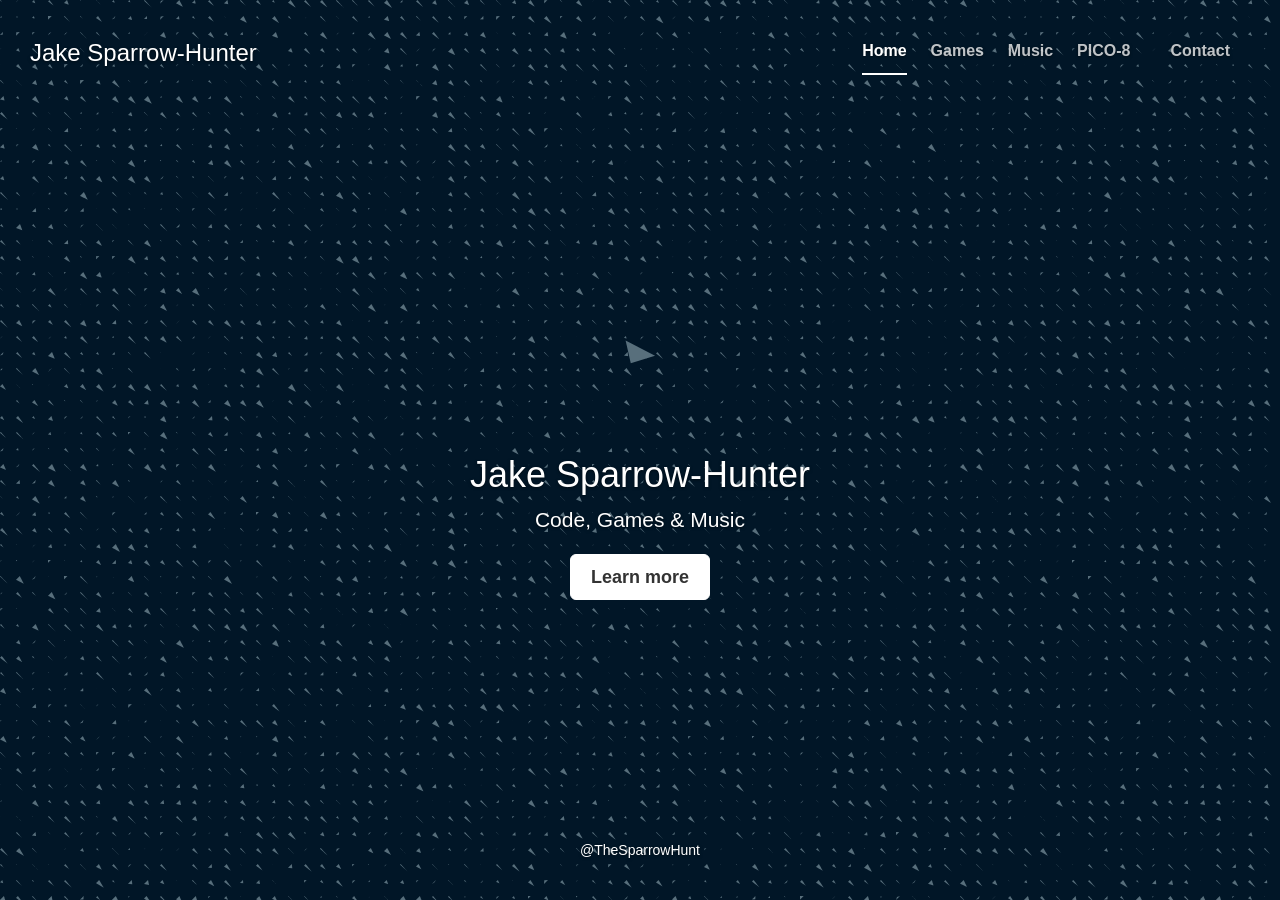
==== index.html @ d5e4cf92 "Added p5js source to load over https" ====
<!DOCTYPE html>
<html lang="en">
  <head>
    <meta charset="utf-8">
    <meta http-equiv="X-UA-Compatible" content="IE=edge">
    <meta name="viewport" content="width=device-width, initial-scale=1">
    <!-- The above 3 meta tags *must* come first in the head; any other head content must come *after* these tags -->
    <meta name="description" content="A Website">
    <meta name="author" content="Jake Sparrow-Hunter">
    <!-- <link rel="icon" href="../../favicon.ico"> -->

    <title>Jake Sparrow-Hunter</title>
    <!-- p5js -->
    <script src="/p5js/p5.min.js"></script>
    <script src="sketch.js"></script>
    <!-- Bootstrap core CSS -->
    <link href="bootstrap/css/bootstrap.min.css" rel="stylesheet">

    <!-- IE10 viewport hack for Surface/desktop Windows 8 bug -->
    <link href="bootstrap/css/ie10-viewport-bug-workaround.css" rel="stylesheet">

    <!-- Custom styles for this template -->
    <link href="css/cover.css" rel="stylesheet">
  </head>

  <body>

    <div class="site-wrapper">

      <div class="site-wrapper-inner">

        <div class="cover-container">

          <div class="masthead clearfix">
            <div class="inner">
              <h3 class="masthead-brand"><a href="">Jake Sparrow-Hunter</a></h3>
              <nav>
                <ul class="nav masthead-nav">
                  <li class="active"><a href="#">Home</a></li>
                  <li><a href="games/games.html">Games</a></li>
                  <li><a href="music/music.html">Music</a></li>
		              <li><a href="pico-8/pico-8.html">PICO-8</a><li>
		              <li><a href="contact.html">Contact</a><li>
                </ul>
              </nav>
            </div>
          </div>

          <div class="inner cover">
            <div id="p5js"> <!-- sketch here --> </div>
            <h1 class="cover-heading">Jake Sparrow-Hunter</h1>
            <p class="lead">Code, Games & Music</p>
            <p class="lead">
              <a href="#" class="btn btn-lg btn-default">Learn more</a>
            </p>
          </div>
	  <div class="mastfoot">
      	    <div class="inner">
              <p><a href="https://twitter.com/TheSparrowHunt" target="_blank">@TheSparrowHunt</a></p>
            </div>
          </div>

        </div>

      </div>

    </div>

    <!-- Bootstrap core JavaScript
    ================================================== -->
    <!-- Placed at the end of the document so the pages load faster -->
    <script src="https://ajax.googleapis.com/ajax/libs/jquery/1.12.4/jquery.min.js"></script>
    <script>window.jQuery || document.write('<script src="../../assets/js/vendor/jquery.min.js"><\/script>')</script>
    <script src="bootstrap/js/bootstrap.min.js"></script>
    <!-- IE10 viewport hack for Surface/desktop Windows 8 bug -->
    <script src="bootstrap/js/ie10-viewport-bug-workaround.js"></script>
  </body>
</html>
---- css/cover.css ----
/*
 * Globals
 */

/* Links */
a,
a:focus,
a:hover {
  color: #fff;
}

/* Custom default button */
.btn-default,
.btn-default:hover,
.btn-default:focus {
  color: #333;
  text-shadow: none; /* Prevent inheritance from `body` */
  background-color: #fff;
  border: 1px solid #fff;
}


/*
 * Base structure
 */

html,
body {
  height: 100%;
  background-image: url("../images/main-background.png");
}

body {
  color: #fff;
  text-align: center;
  text-shadow: 0 1px 3px rgba(0,0,0,.5);
}

/* Extra markup and styles for table-esque vertical and horizontal centering */
.site-wrapper {
  display: table;
  width: 100%;
  height: 100%; /* For at least Firefox */
  min-height: 100%;
  /*-webkit-box-shadow: inset 0 0 100px rgba(0,0,0,.5);
          box-shadow: inset 0 0 100px rgba(0,0,0,.5);*/
}

.site-wrapper-inner {
  display: table-cell;
  vertical-align: top;
}

.cover-container {
  margin-right: auto;
  margin-left: auto;
}

/* Padding for spacing */
.inner {
  padding: 30px;
}


/*
 * Header
 */
.masthead-brand {
  margin-top: 10px;
  margin-bottom: 10px;
}

.masthead-nav > li {
  display: inline-block;
}

.masthead-nav > li + li {
  margin-left: 20px;
}

.masthead-nav > li > a {
  padding-right: 0;
  padding-left: 0;
  font-size: 16px;
  font-weight: bold;
  color: #fff; /* IE8 proofing */
  color: rgba(255,255,255,.75);
  border-bottom: 2px solid transparent;
}

.masthead-nav > li > a:hover,
.masthead-nav > li > a:focus {
  background-color: transparent;
  border-bottom-color: #a9a9a9;
  border-bottom-color: rgba(255,255,255,.25);
}

.masthead-nav > .active > a,
.masthead-nav > .active > a:hover,
.masthead-nav > .active > a:focus {
  color: #fff;
  border-bottom-color: #fff;
}

@media (min-width: 768px) {
  .masthead-brand {
    float: left;
  }
  .masthead-nav {
    float: right;
  }
}


/*
 * Cover
 */

.cover {
  padding: 0 20px;
}
.cover .btn-lg {
  padding: 10px 20px;
  font-weight: bold;
}


/*
 * Footer
 */

.mastfoot {
  color: #999; /* IE8 proofing */
  color: rgba(255,255,255,.5);
}


/*
 * Affix and center
 */

@media (min-width: 768px) {
  /* Pull out the header and footer */
  .masthead {
    position: fixed;
    top: 0;
  }
  .mastfoot {
    position: fixed;
    bottom: 0;
  }
  /* Start the vertical centering */
  .site-wrapper-inner {
    vertical-align: middle;
  }
  /* Handle the widths */
  .masthead,
  .mastfoot,
  .cover-container {
    width: 100%; /* Must be percentage or pixels for horizontal alignment */
  }
}

/*@media (min-width: 992px) {
  .masthead,
  .mastfoot,
  .cover-container {
    width: 700px;
  }
}*/
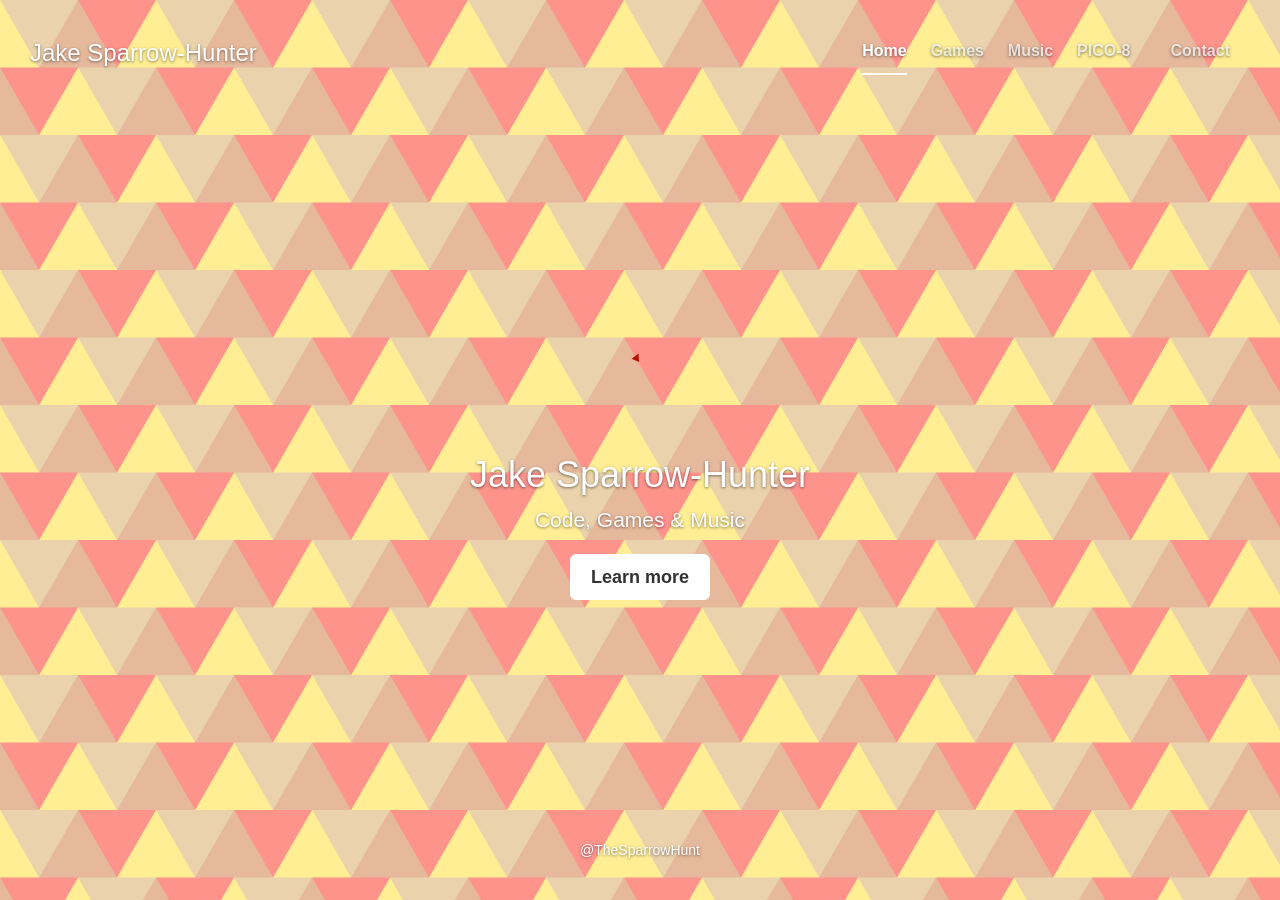
==== commit acf8f09f: "Changed background image again" ====
--- a/index.html
+++ b/index.html
@@ -10,14 +10,9 @@
     <!-- <link rel="icon" href="../../favicon.ico"> -->
 
     <title>Jake Sparrow-Hunter</title>
-    <!-- p5js -->
-    <script src="/p5js/p5.min.js"></script>
-    <script src="sketch.js"></script>
+
     <!-- Bootstrap core CSS -->
     <link href="bootstrap/css/bootstrap.min.css" rel="stylesheet">
-
-    <!-- IE10 viewport hack for Surface/desktop Windows 8 bug -->
-    <link href="bootstrap/css/ie10-viewport-bug-workaround.css" rel="stylesheet">
 
     <!-- Custom styles for this template -->
     <link href="css/cover.css" rel="stylesheet">
@@ -72,7 +67,8 @@
     <script src="https://ajax.googleapis.com/ajax/libs/jquery/1.12.4/jquery.min.js"></script>
     <script>window.jQuery || document.write('<script src="../../assets/js/vendor/jquery.min.js"><\/script>')</script>
     <script src="bootstrap/js/bootstrap.min.js"></script>
-    <!-- IE10 viewport hack for Surface/desktop Windows 8 bug -->
-    <script src="bootstrap/js/ie10-viewport-bug-workaround.js"></script>
+    <!-- p5js -->
+    <script src="p5js/p5.min.js"></script>
+    <script src="sketch.js"></script>
   </body>
 </html>
--- a/css/cover.css
+++ b/css/cover.css
@@ -28,6 +28,11 @@
 body {
   height: 100%;
   background-image: url("../images/main-background.png");
+  background-size: 156px 135px;
+  -webkit-background-size: 156px 135px;
+  -moz-background-size: 156px 135px;
+  -o-background-size: 156px 135px;
+  /*background-color: #011627;*/
 }
 
 body {
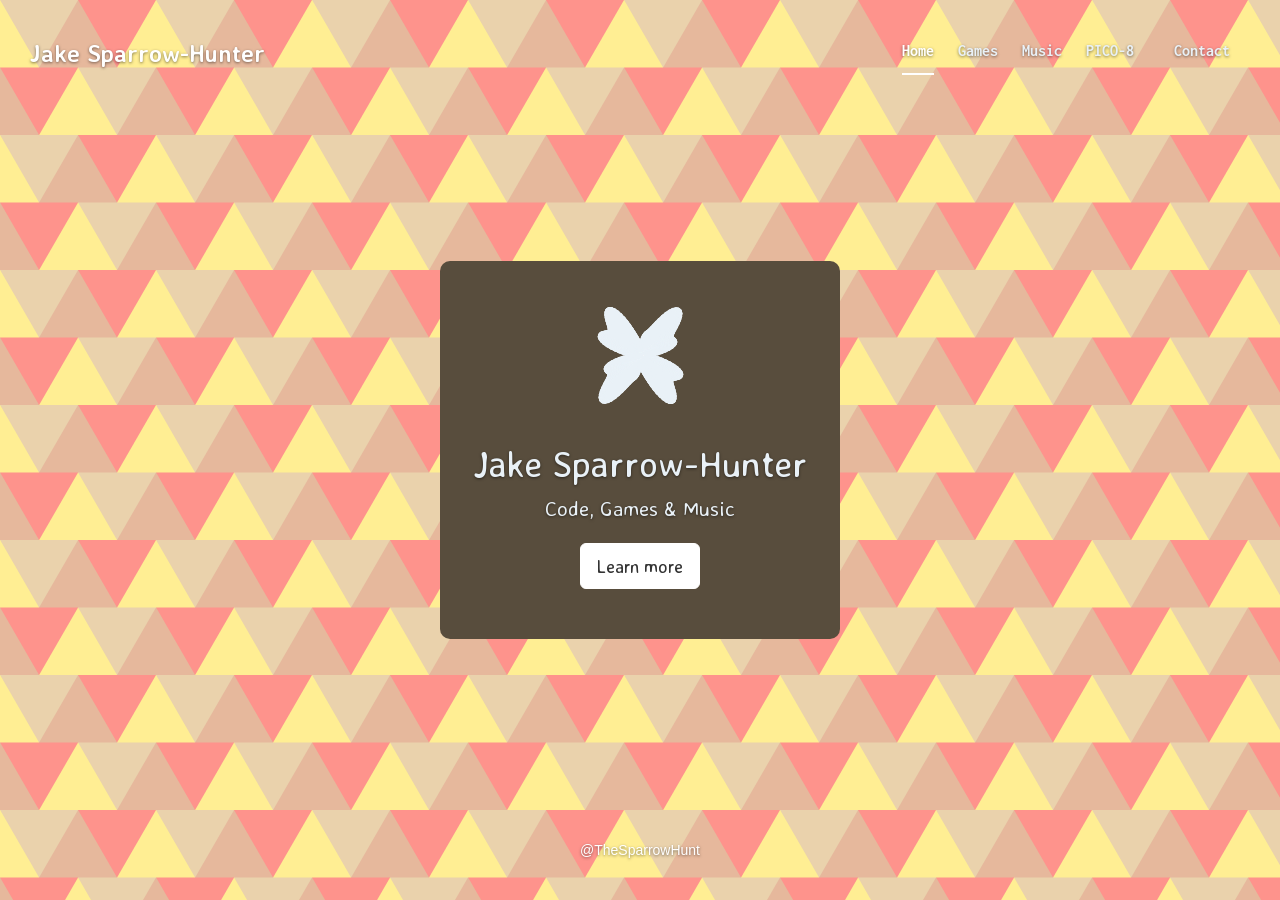
==== commit 47fc7bcd: "tweaks to the main page" ====
--- a/index.html
+++ b/index.html
@@ -8,6 +8,10 @@
     <meta name="description" content="A Website">
     <meta name="author" content="Jake Sparrow-Hunter">
     <!-- <link rel="icon" href="../../favicon.ico"> -->
+    <!-- loading fonts -->
+    <style>
+    @import url('https://fonts.googleapis.com/css?family=Averia+Sans+Libre|Inconsolata');
+    </style>
 
     <title>Jake Sparrow-Hunter</title>
 
@@ -41,13 +45,15 @@
             </div>
           </div>
 
-          <div class="inner cover">
-            <div id="p5js"> <!-- sketch here --> </div>
-            <h1 class="cover-heading">Jake Sparrow-Hunter</h1>
-            <p class="lead">Code, Games & Music</p>
-            <p class="lead">
-              <a href="#" class="btn btn-lg btn-default">Learn more</a>
-            </p>
+          <div class="inner-cover">
+              <div class = "main-content">
+              <div class = "p5" id="p5js"> <!-- sketch here --> </div>
+              <h1 class="cover-heading">Jake Sparrow-Hunter</h1>
+              <p class="lead">Code, Games & Music</p>
+              <p class="lead">
+                <a href="#" class="btn btn-lg btn-default">Learn more</a>
+              </p>
+            </div>
           </div>
 	  <div class="mastfoot">
       	    <div class="inner">
--- a/css/cover.css
+++ b/css/cover.css
@@ -6,7 +6,7 @@
 a,
 a:focus,
 a:hover {
-  color: #fff;
+  color: #ffffff;
 }
 
 /* Custom default button */
@@ -64,19 +64,39 @@
 /* Padding for spacing */
 .inner {
   padding: 30px;
+
 }
 
+.inner-cover{
+  color: #E9F1F7;
+  background-color: #584d3d;
+  margin-left: auto;
+  margin-right: auto;
+  width: 400px;
+  border-radius: 10px;
+}
 
+.main-content{
+  padding: 30px;
+  font-family: 'Averia Sans Libre', cursive;
+}
+
+.p5{
+  padding: 0px;
+}
 /*
  * Header
  */
 .masthead-brand {
   margin-top: 10px;
   margin-bottom: 10px;
+  font-family: 'Averia Sans Libre', cursive;
+  font-weight: bold;
 }
 
 .masthead-nav > li {
   display: inline-block;
+  font-family: 'Inconsolata', monospace;
 }
 
 .masthead-nav > li + li {
@@ -88,8 +108,8 @@
   padding-left: 0;
   font-size: 16px;
   font-weight: bold;
-  color: #fff; /* IE8 proofing */
-  color: rgba(255,255,255,.75);
+  color: #E9F1F7; /* IE8 proofing */
+  color: color: #E9F1F77F;
   border-bottom: 2px solid transparent;
 }
 
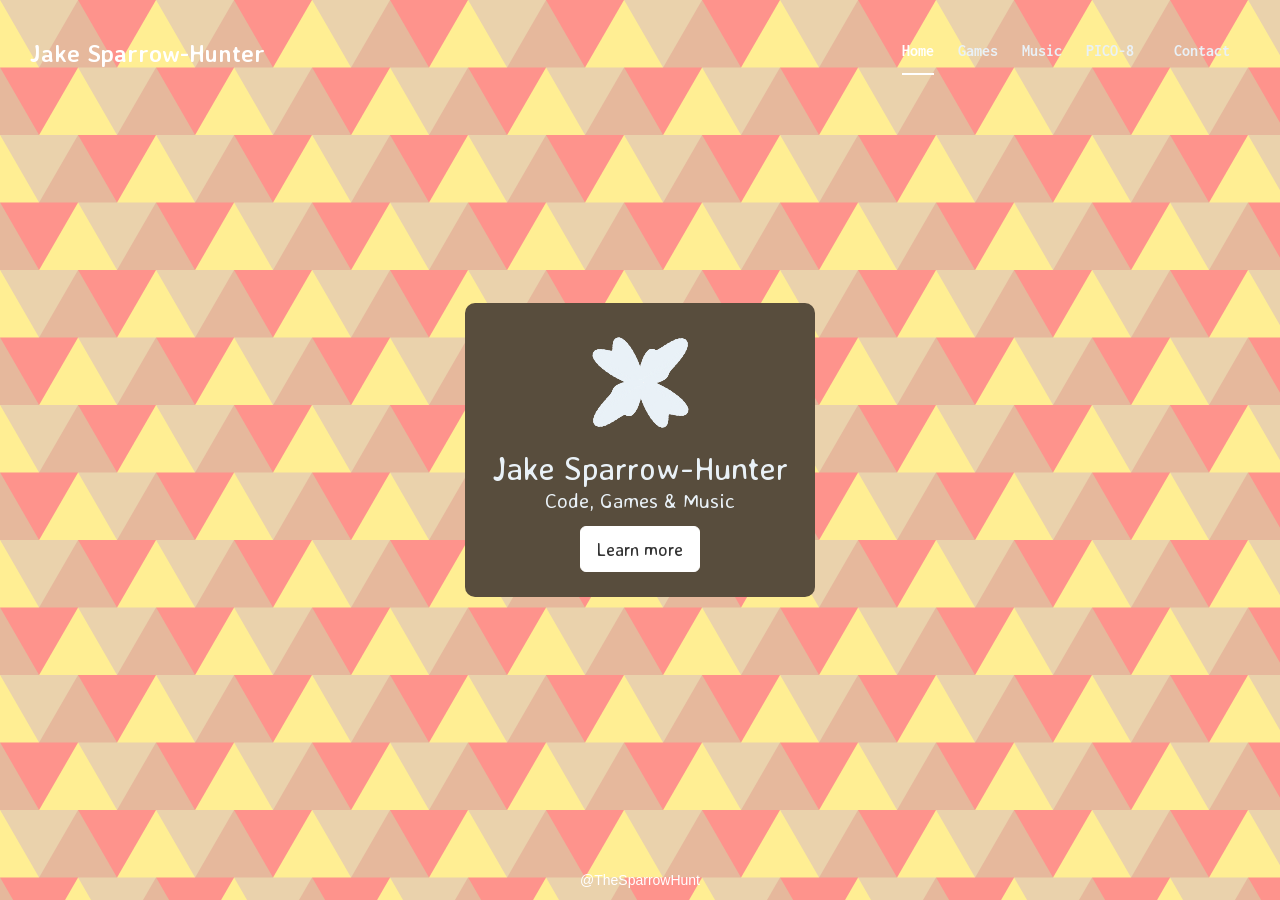
==== commit 9761aeb1: "Minor CSS changes" ====
--- a/index.html
+++ b/index.html
@@ -46,19 +46,17 @@
           </div>
 
           <div class="inner-cover">
-              <div class = "main-content">
+            <div class = "main-content">
               <div class = "p5" id="p5js"> <!-- sketch here --> </div>
-              <h1 class="cover-heading">Jake Sparrow-Hunter</h1>
-              <p class="lead">Code, Games & Music</p>
-              <p class="lead">
-                <a href="#" class="btn btn-lg btn-default">Learn more</a>
-              </p>
+                <h1 class="cover-heading">Jake Sparrow-Hunter</h1>
+                <p class="lead">Code, Games & Music</p>
+                <p class="lead">
+                  <a href="#" class="btn btn-lg btn-default">Learn more</a>
+                </p>
             </div>
           </div>
 	  <div class="mastfoot">
-      	    <div class="inner">
-              <p><a href="https://twitter.com/TheSparrowHunt" target="_blank">@TheSparrowHunt</a></p>
-            </div>
+      	    <p><a href="https://twitter.com/TheSparrowHunt" target="_blank">@TheSparrowHunt</a></p>
           </div>
 
         </div>
--- a/css/cover.css
+++ b/css/cover.css
@@ -38,7 +38,8 @@
 body {
   color: #fff;
   text-align: center;
-  text-shadow: 0 1px 3px rgba(0,0,0,.5);
+  /*text-shadow: 0 1px 3px rgba(0,0,0,.5);*/
+  text-shadow: none;
 }
 
 /* Extra markup and styles for table-esque vertical and horizontal centering */
@@ -68,22 +69,41 @@
 }
 
 .inner-cover{
+  padding: 0px;
   color: #E9F1F7;
   background-color: #584d3d;
   margin-left: auto;
   margin-right: auto;
-  width: 400px;
+  width: 350px;
   border-radius: 10px;
-}
+  margin-top:0px;
+}
+
 
 .main-content{
-  padding: 30px;
+  padding: 15px;
   font-family: 'Averia Sans Libre', cursive;
 }
 
 .p5{
   padding: 0px;
 }
+
+/*headings*/
+h1{
+  font-size: 32px;
+}
+
+.cover-heading{
+  margin-bottom: 0px;
+  margin-top: 0px;
+}
+
+.lead{
+  margin-bottom: 10px;
+  margin-top: 0px;
+}
+
 /*
  * Header
  */
@@ -137,6 +157,8 @@
 }
 
 
+
+
 /*
  * Cover
  */
@@ -159,12 +181,17 @@
   color: rgba(255,255,255,.5);
 }
 
-
+/*@media (min-height: 500px) {
+  .mastfoot {
+    position: fixed;
+    bottom: 0;
+  }
+}*/
 /*
  * Affix and center
  */
 
-@media (min-width: 768px) {
+@media (min-width: 768px){
   /* Pull out the header and footer */
   .masthead {
     position: fixed;
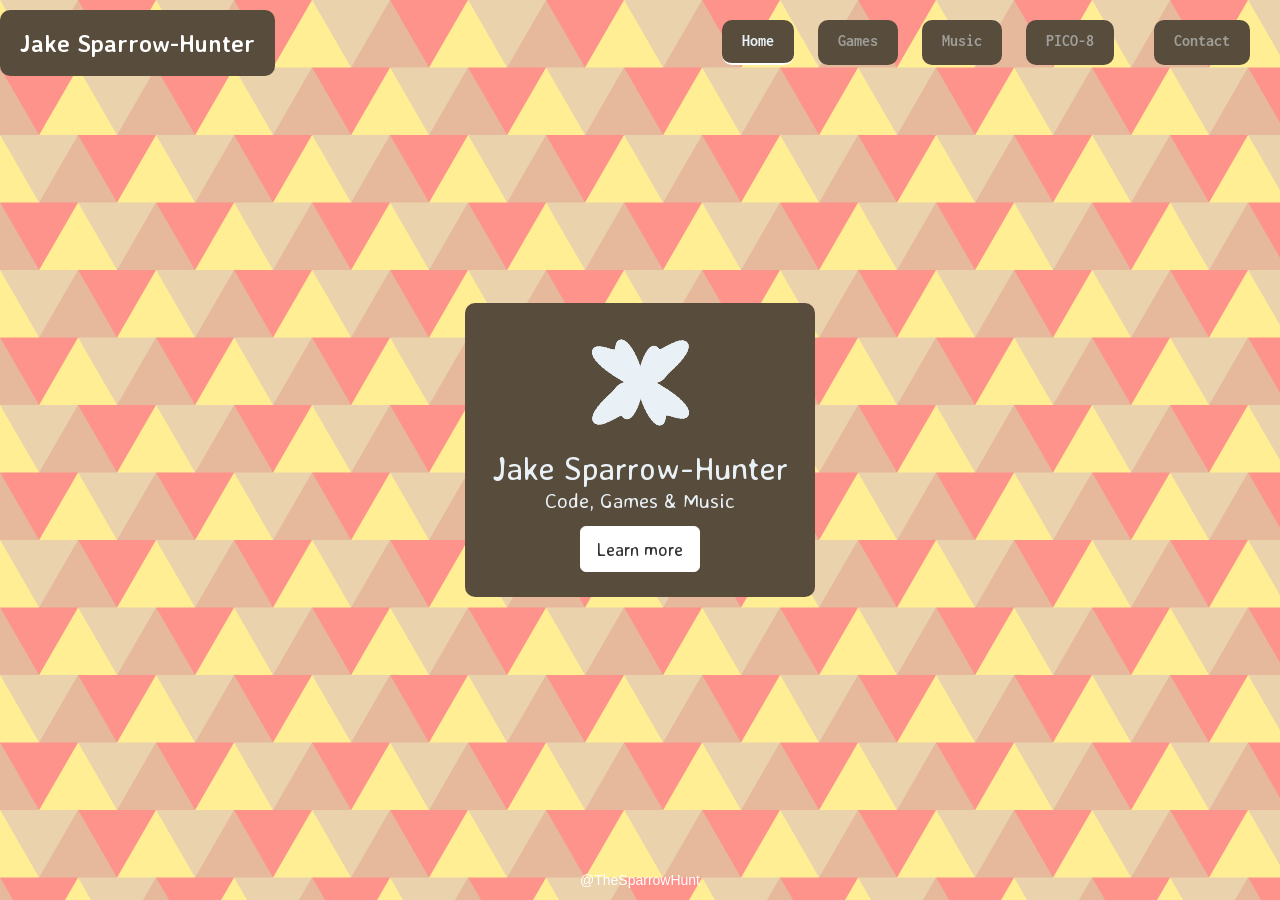
==== commit 3e7e1ac6: "added contrast to navbar" ====
--- a/index.html
+++ b/index.html
@@ -18,7 +18,6 @@
     <!-- Bootstrap core CSS -->
     <link href="bootstrap/css/bootstrap.min.css" rel="stylesheet">
 
-    <!-- Custom styles for this template -->
     <link href="css/cover.css" rel="stylesheet">
   </head>
 
@@ -55,7 +54,7 @@
                 </p>
             </div>
           </div>
-	  <div class="mastfoot">
+	        <div class="mastfoot">
       	    <p><a href="https://twitter.com/TheSparrowHunt" target="_blank">@TheSparrowHunt</a></p>
           </div>
 
--- a/css/cover.css
+++ b/css/cover.css
@@ -38,7 +38,6 @@
 body {
   color: #fff;
   text-align: center;
-  /*text-shadow: 0 1px 3px rgba(0,0,0,.5);*/
   text-shadow: none;
 }
 
@@ -64,8 +63,8 @@
 
 /* Padding for spacing */
 .inner {
-  padding: 30px;
-
+  padding-bottom: 30px;
+  padding-top: 10px;
 }
 
 .inner-cover{
@@ -107,47 +106,64 @@
 /*
  * Header
  */
+.masthead{
+
+}
+
 .masthead-brand {
-  margin-top: 10px;
-  margin-bottom: 10px;
+  margin: 0px;
   font-family: 'Averia Sans Libre', cursive;
   font-weight: bold;
+  background-color: #584d3d;
+  padding: 20px;
+  border-radius: 10px;
 }
 
 .masthead-nav > li {
   display: inline-block;
   font-family: 'Inconsolata', monospace;
+  margin-top: 0px;
+  padding: 10px;
 }
 
 .masthead-nav > li + li {
-  margin-left: 20px;
+  margin-left: 0px;
 }
 
 .masthead-nav > li > a {
-  padding-right: 0;
-  padding-left: 0;
+  padding-right: 20px;
+  padding-left: 20px;
   font-size: 16px;
   font-weight: bold;
+  background-color: #584d3d;
   color: #E9F1F7; /* IE8 proofing */
-  color: color: #E9F1F77F;
+  color: #E9F1F77F;
   border-bottom: 2px solid transparent;
+  border-radius: 10px;
 }
 
 .masthead-nav > li > a:hover,
 .masthead-nav > li > a:focus {
-  background-color: transparent;
+  background-color: #E9F1F7;
+  color: #584d3d;
   border-bottom-color: #a9a9a9;
   border-bottom-color: rgba(255,255,255,.25);
 }
 
-.masthead-nav > .active > a,
+.masthead-nav > .active > a{
+  color: #E9F1F7;
+  background-color: #584d3d;
+  border-bottom-color: #fff;
+}
+
 .masthead-nav > .active > a:hover,
 .masthead-nav > .active > a:focus {
-  color: #fff;
+  background-color: #E9F1F7;
+  color: #584d3d;
   border-bottom-color: #fff;
 }
 
-@media (min-width: 768px) {
+@media (min-width: 831px) {
   .masthead-brand {
     float: left;
   }
@@ -155,8 +171,6 @@
     float: right;
   }
 }
-
-
 
 
 /*
@@ -191,7 +205,7 @@
  * Affix and center
  */
 
-@media (min-width: 768px){
+@media (min-width: 831px){
   /* Pull out the header and footer */
   .masthead {
     position: fixed;
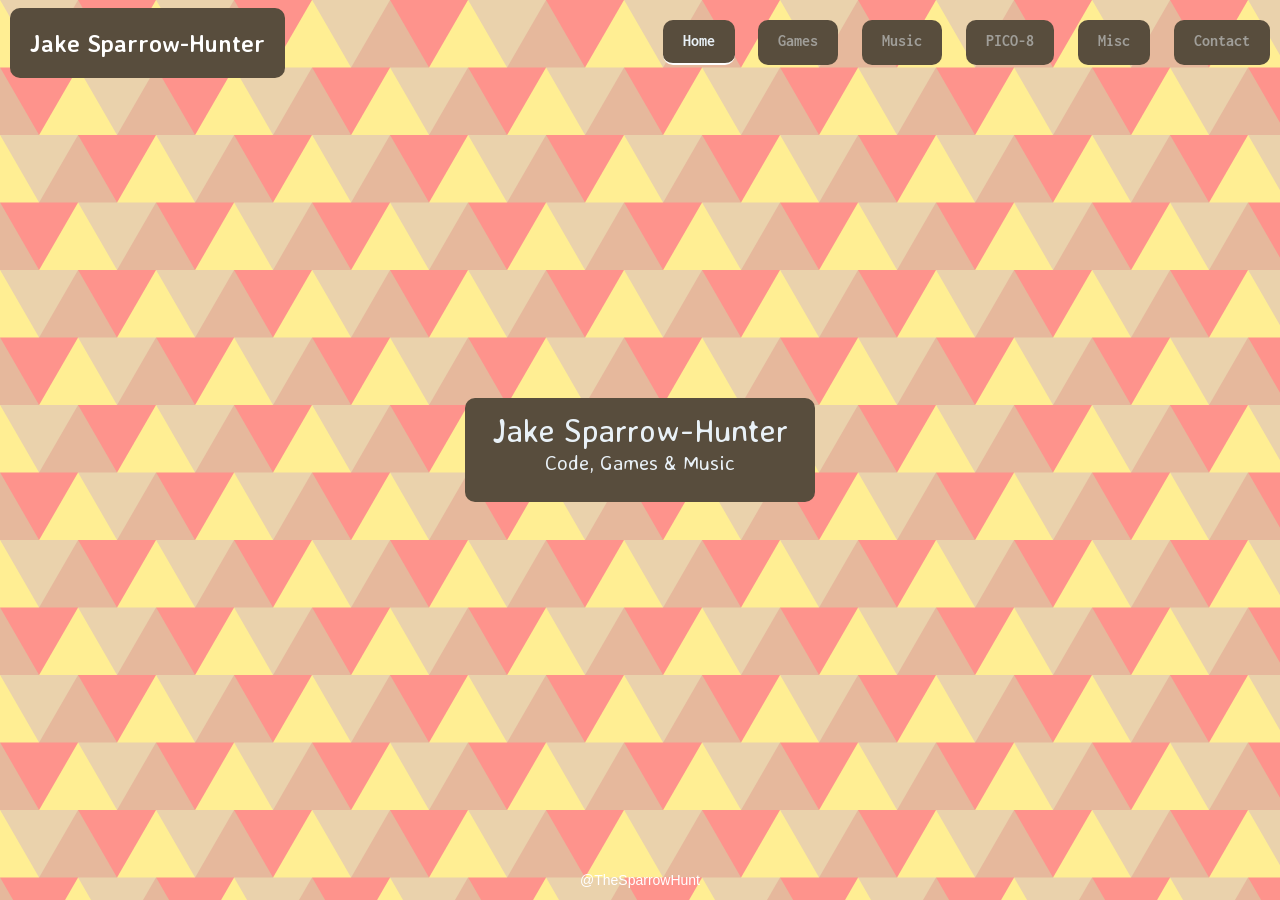
==== commit 73b97ba2: "moved some files around" ====
--- a/index.html
+++ b/index.html
@@ -35,10 +35,11 @@
               <nav>
                 <ul class="nav masthead-nav">
                   <li class="active"><a href="#">Home</a></li>
-                  <li><a href="games/games.html">Games</a></li>
-                  <li><a href="music/music.html">Music</a></li>
-		              <li><a href="pico-8/pico-8.html">PICO-8</a><li>
-		              <li><a href="contact.html">Contact</a><li>
+                  <li><a href="games.html">Games</a></li>
+                  <li><a href="music.html">Music</a></li>
+		              <li><a href="pico-8.html">PICO-8</a></li>
+                  <li><a href="misc.html">Misc</a></li>
+		              <li><a href="contact.html">Contact</a></li>
                 </ul>
               </nav>
             </div>
@@ -49,9 +50,9 @@
               <div class = "p5" id="p5js"> <!-- sketch here --> </div>
                 <h1 class="cover-heading">Jake Sparrow-Hunter</h1>
                 <p class="lead">Code, Games & Music</p>
-                <p class="lead">
+                <!--p class="lead">
                   <a href="#" class="btn btn-lg btn-default">Learn more</a>
-                </p>
+                </p-->
             </div>
           </div>
 	        <div class="mastfoot">
@@ -72,6 +73,6 @@
     <script src="bootstrap/js/bootstrap.min.js"></script>
     <!-- p5js -->
     <script src="p5js/p5.min.js"></script>
-    <script src="sketch.js"></script>
+    <script src="code/sketch.js"></script>
   </body>
 </html>
--- a/css/cover.css
+++ b/css/cover.css
@@ -110,7 +110,7 @@
 
 }
 
-.masthead-brand {
+.masthead-brand > a{
   margin: 0px;
   font-family: 'Averia Sans Libre', cursive;
   font-weight: bold;
@@ -119,10 +119,13 @@
   border-radius: 10px;
 }
 
+.masthead-nav{
+  margin-top: 20px;
+}
+
 .masthead-nav > li {
   display: inline-block;
   font-family: 'Inconsolata', monospace;
-  margin-top: 0px;
   padding: 10px;
 }
 
@@ -169,6 +172,7 @@
   }
   .masthead-nav {
     float: right;
+    margin-top: 0px;
   }
 }
 
@@ -225,6 +229,12 @@
   .cover-container {
     width: 100%; /* Must be percentage or pixels for horizontal alignment */
   }
+  .masthead-brand{
+    margin-left: 10px;
+  }
+  .masthead-nav > li {
+    margin-top: 0px;
+  }
 }
 
 /*@media (min-width: 992px) {
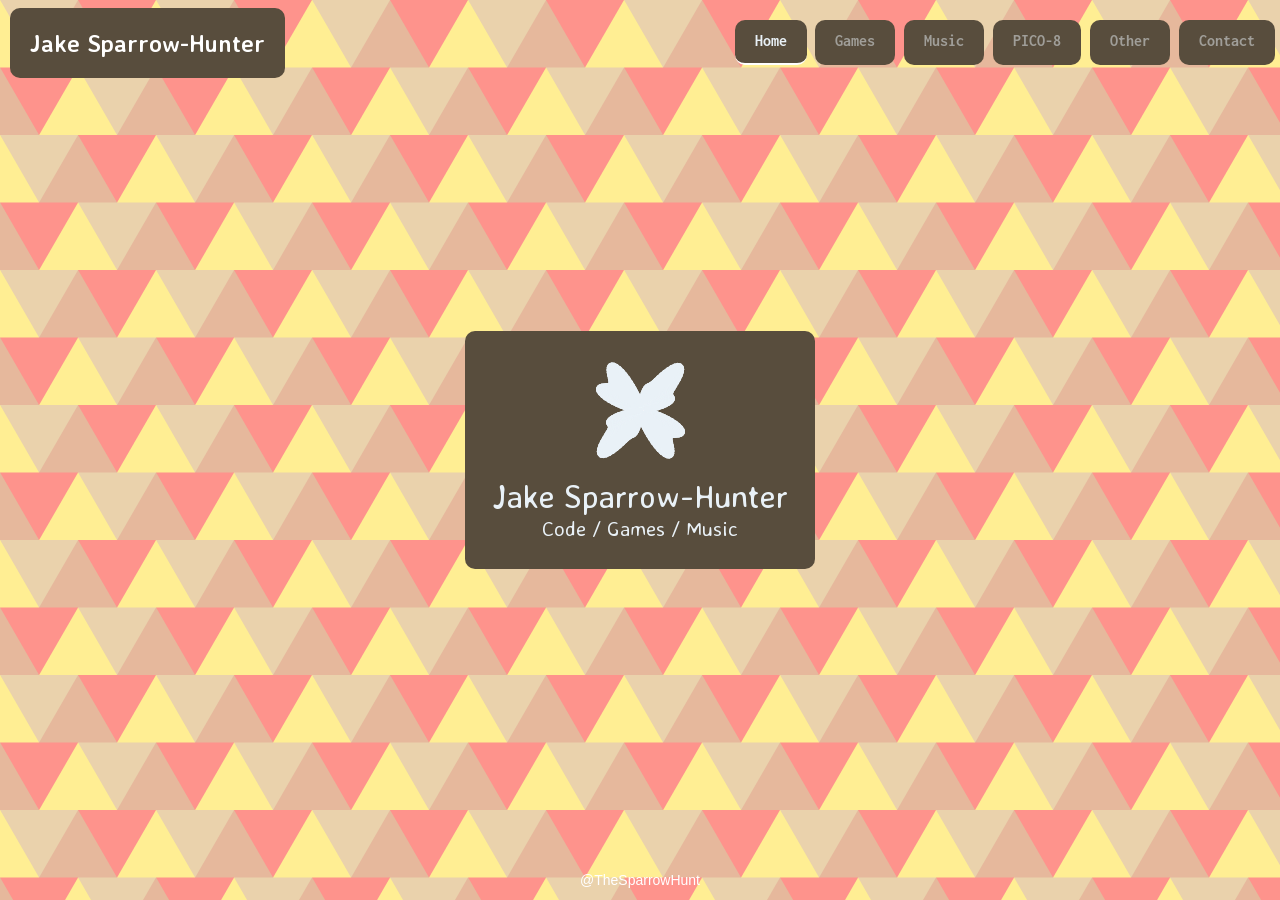
==== commit fa8139bd: "changed resizing and padding on links, fixed link bug with p5" ====
--- a/index.html
+++ b/index.html
@@ -38,7 +38,7 @@
                   <li><a href="games.html">Games</a></li>
                   <li><a href="music.html">Music</a></li>
 		              <li><a href="pico-8.html">PICO-8</a></li>
-                  <li><a href="misc.html">Misc</a></li>
+                  <li><a href="other.html">Other</a></li>
 		              <li><a href="contact.html">Contact</a></li>
                 </ul>
               </nav>
@@ -49,7 +49,7 @@
             <div class = "main-content">
               <div class = "p5" id="p5js"> <!-- sketch here --> </div>
                 <h1 class="cover-heading">Jake Sparrow-Hunter</h1>
-                <p class="lead">Code, Games & Music</p>
+                <p class="lead">Code / Games / Music</p>
                 <!--p class="lead">
                   <a href="#" class="btn btn-lg btn-default">Learn more</a>
                 </p-->
@@ -73,6 +73,6 @@
     <script src="bootstrap/js/bootstrap.min.js"></script>
     <!-- p5js -->
     <script src="p5js/p5.min.js"></script>
-    <script src="code/sketch.js"></script>
+    <script src="code/mainpage.js"></script>
   </body>
 </html>
--- a/css/cover.css
+++ b/css/cover.css
@@ -126,7 +126,9 @@
 .masthead-nav > li {
   display: inline-block;
   font-family: 'Inconsolata', monospace;
-  padding: 10px;
+  padding-top: 10px;
+  padding-left: 0px;
+  padding-right: 5px;
 }
 
 .masthead-nav > li + li {
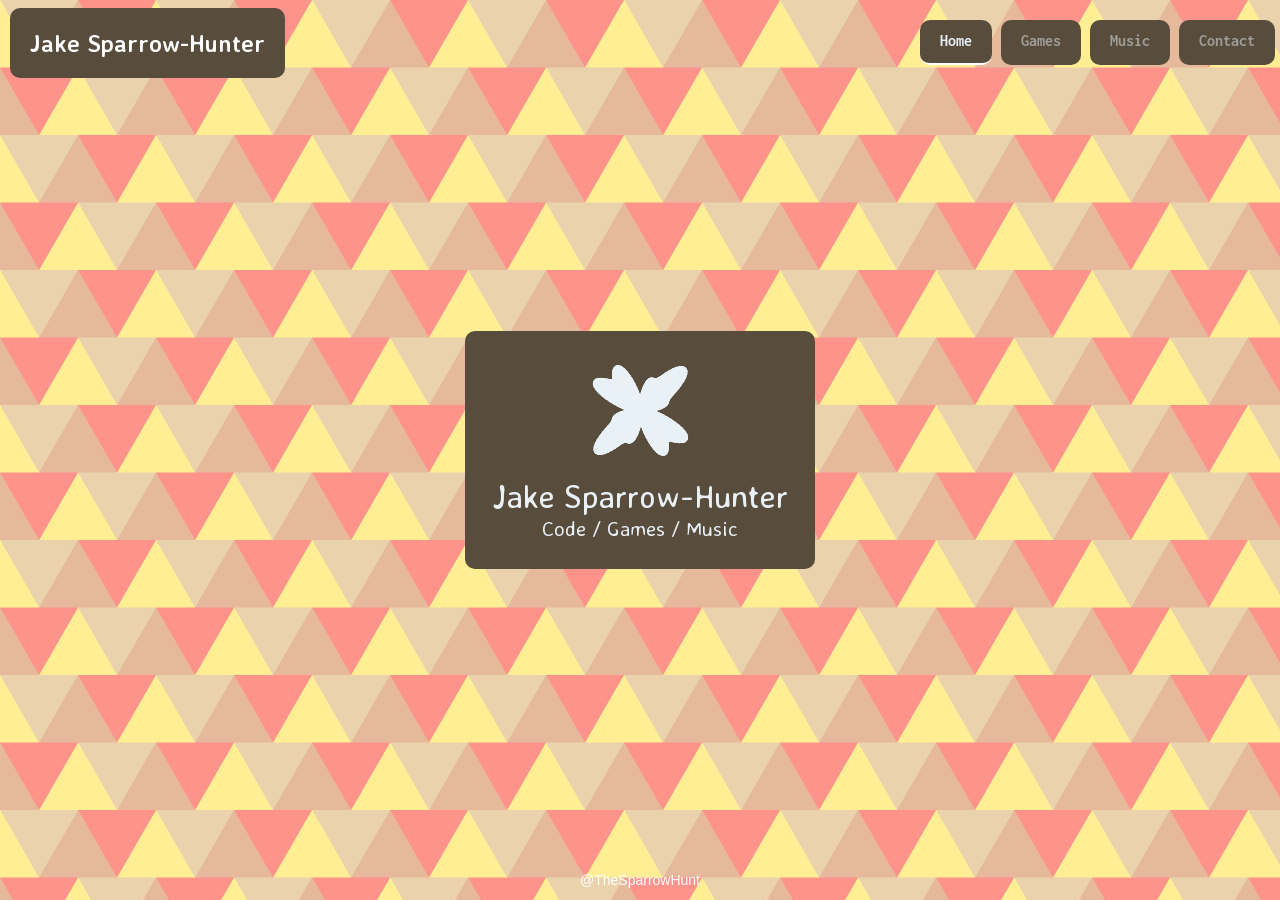
==== commit 5d0eb40e: "Getting to a bare minimal state" ====
--- a/index.html
+++ b/index.html
@@ -37,8 +37,8 @@
                   <li class="active"><a href="#">Home</a></li>
                   <li><a href="games.html">Games</a></li>
                   <li><a href="music.html">Music</a></li>
-		              <li><a href="pico-8.html">PICO-8</a></li>
-                  <li><a href="other.html">Other</a></li>
+                  <!-- <li><a href="pico-8.html">PICO-8</a></li> -->
+                  <!-- <li><a href="other.html">Other</a></li> -->
 		              <li><a href="contact.html">Contact</a></li>
                 </ul>
               </nav>
--- a/css/cover.css
+++ b/css/cover.css
@@ -119,6 +119,14 @@
   border-radius: 10px;
 }
 
+.masthead-brand > a:hover,
+.masthead-brand > a:focus {
+  background-color: #E9F1F7;
+  color: #584d3d;
+  border-bottom-color: #a9a9a9;
+  border-bottom-color: rgba(255,255,255,.25);
+}
+
 .masthead-nav{
   margin-top: 20px;
 }
